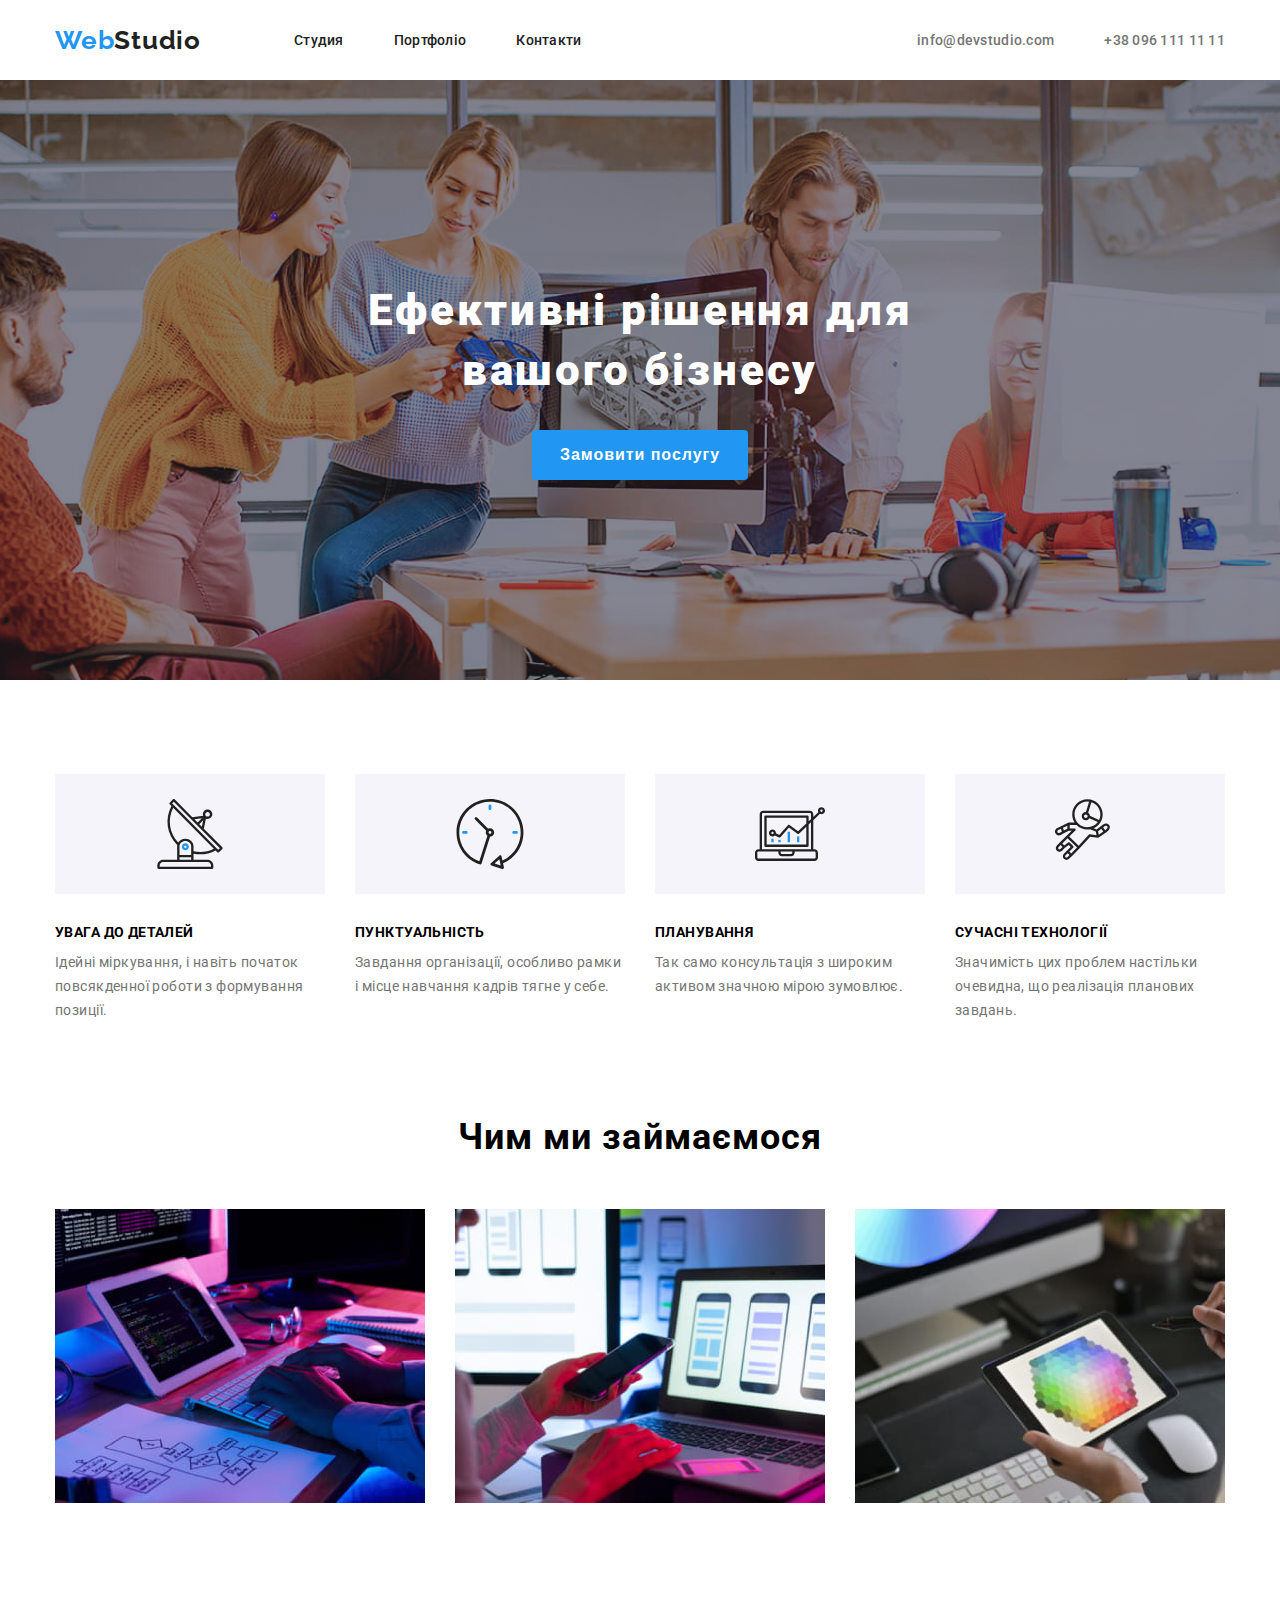
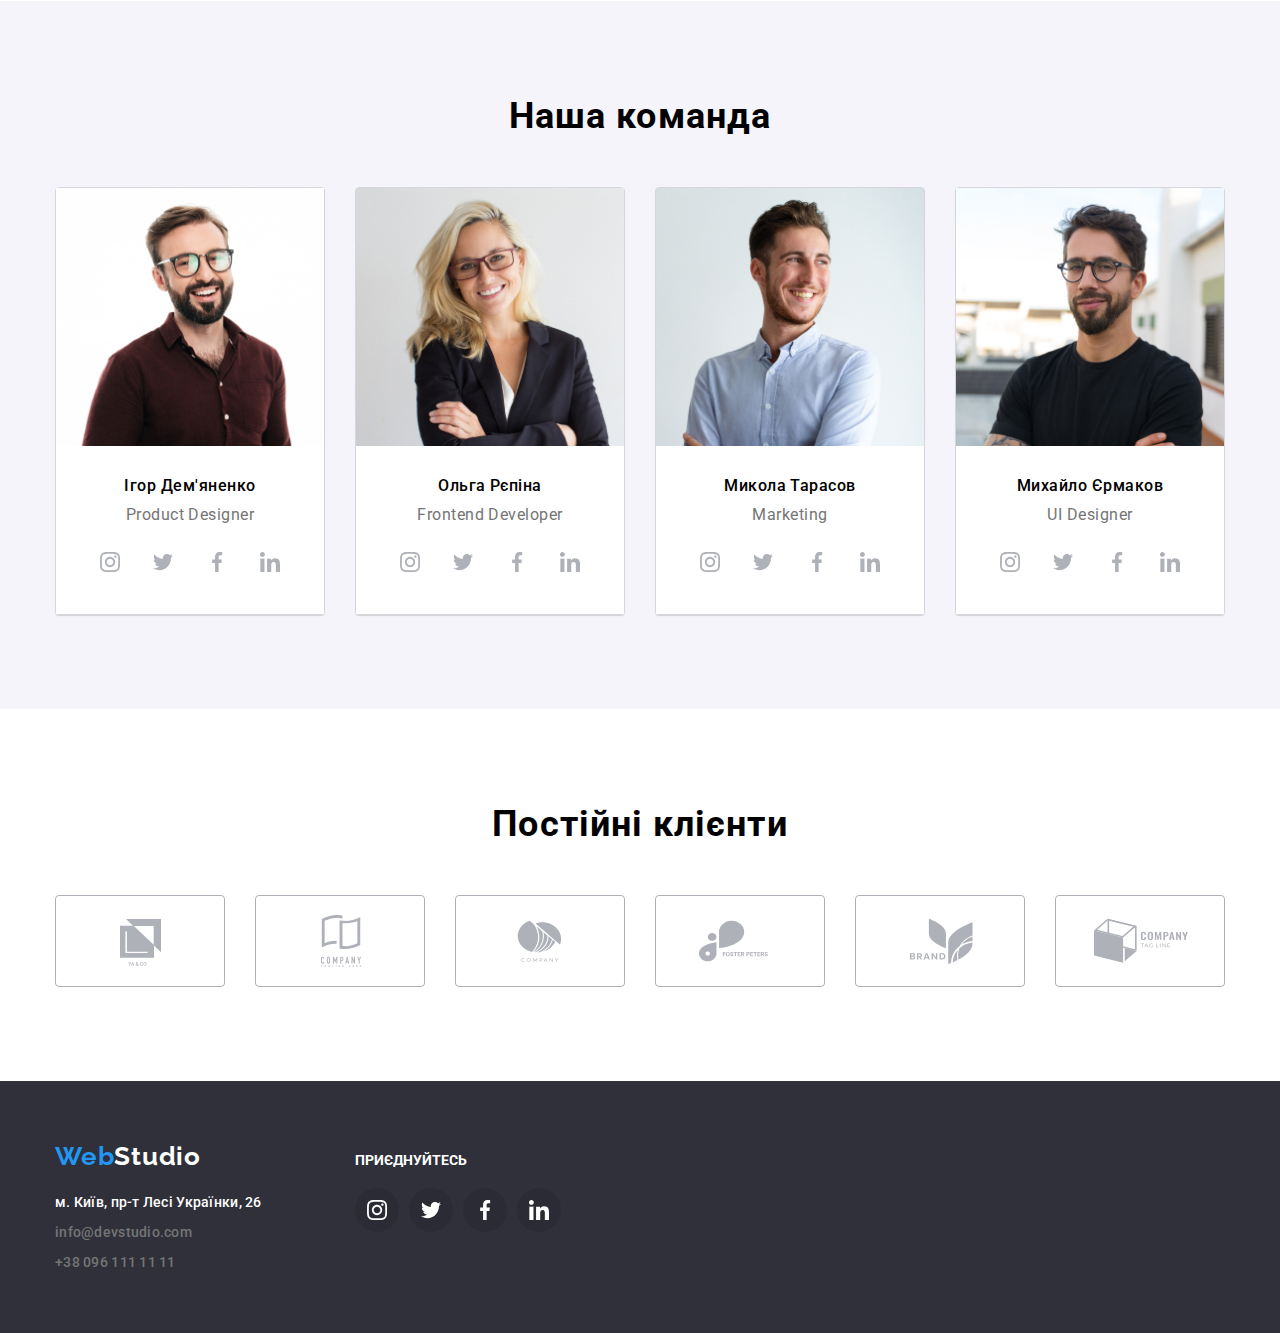
==== index.html @ 635dac6f "solution start" ====
<!DOCTYPE html>
<html lang="en">
  <head>
    <meta charset="UTF-8" />
    <meta name="viewport" content="width=device-width, initial-scale=1.0" />
    <title>Homework 4</title>
    <link rel="preconnect" href="https://fonts.googleapis.com" />
    <link rel="preconnect" href="https://fonts.gstatic.com" crossorigin />
    <link
      href="https://fonts.googleapis.com/css2?family=Raleway:ital,wght@0,100..900;1,100..900&family=Roboto:ital,wght@0,100;0,300;0,400;0,500;0,700;0,900;1,100;1,300;1,400;1,500;1,700;1,900&display=swap"
      rel="stylesheet"
    />
    <link rel="stylesheet" href="./css/style.css" />
  </head>
  <body>
    <header class="header">
      <div class="container">
        <div class="header__content">
          <a
            class="header__logo logo"
            href="https://mariiatropanets.github.io/HTML_Homework-4/"
          >
            <span class="logo__blue">Web</span>Studio
          </a>

          <nav class="nav">
            <ul class="nav__list">
              <li class="nav__item">
                <a class="nav__link" href="./index.html">Студия</a>
              </li>
              <li class="nav__item">
                <a class="nav__link" href="./portfolio.html">Портфоліо</a>
              </li>
              <li class="nav__item">
                <a class="nav__link" href="#">Контакти</a>
              </li>
            </ul>
          </nav>

          <div class="contacts header__contacts contacts--header">
            <a href="mailto:info@devstudio.com" class="contacts__link">
              info@devstudio.com</a
            >
            <a href="tel:+380961111111" class="contacts__link">
              +38 096 111 11 11
            </a>
          </div>
        </div>
      </div>
    </header>

    <main class="main">
      <section class="banner">
        <h1 class="banner__title">Ефективні рішення для вашого бізнесу</h1>
        <button class="banner__button">Замовити послугу</button>
      </section>

      <section class="features">
        <div class="container">
          <ul class="features__list">
            <li class="features__item">
              <div class="features__icon-container">
                <svg class="features__icon">
                  <use href="./images/spite.svg#antena"></use>
                </svg>
              </div>

              <h3 class="features__title">УВАГА ДО ДЕТАЛЕЙ</h3>
              <p class="features__text">
                Ідейні міркування, і навіть початок повсякденної роботи з
                формування позиції.
              </p>
            </li>
            <li class="features__item">
              <div class="features__icon-container">
                <svg class="features__icon">
                  <use href="./images/spite.svg#clock"></use>
                </svg>
              </div>

              <h3 class="features__title">ПУНКТУАЛЬНІСТЬ</h3>
              <p class="features__text">
                Завдання організації, особливо рамки і місце навчання кадрів
                тягне у себе.
              </p>
            </li>
            <li class="features__item">
              <div class="features__icon-container">
                <svg class="features__icon">
                  <use href="./images/spite.svg#diagramm"></use>
                </svg>
              </div>

              <h3 class="features__title">ПЛАНУВАННЯ</h3>
              <p class="features__text">
                Так само консультація з широким активом значною мірою зумовлює.
              </p>
            </li>
            <li class="features__item">
              <div class="features__icon-container">
                <svg class="features__icon">
                  <use href="./images/spite.svg#group"></use>
                </svg>
              </div>

              <h3 class="features__title">СУЧАСНІ ТЕХНОЛОГІЇ</h3>

              <p class="features__text">
                Значимість цих проблем настільки очевидна, що реалізація
                планових завдань.
              </p>
            </li>
          </ul>
        </div>
      </section>

      <section class="services">
        <div class="container">
          <h2 class="services__title">Чим ми займаємося</h2>
          <ul class="services__list">
            <li class="services__item">
              <img
                src="./images/services--1.jpg"
                alt="Service photo"
                class="services__image"
              />
            </li>
            <li class="services__item">
              <img
                src="./images/services--2.jpg"
                alt="Service photo"
                class="services__image"
              />
            </li>
            <li class="services__item">
              <img
                src="./images/services--3.jpg"
                alt="Service photo"
                class="services__image"
              />
            </li>
          </ul>
        </div>
      </section>

      <section class="team">
        <div class="container">
          <h2 class="team__title">Наша команда</h2>
          <ul class="team__list">
            <li class="team__item person">
              <img
                class="person__image"
                src="./images/team--1.jpg"
                alt="person photo"
              />
              <div class="person__info">
                <h3 class="person__name">Ігор Дем'яненко</h3>
                <p class="person__role">Product Designer</p>

                <div class="social">
                  <ul class="social__list">
                    <li class="social__item">
                      <svg class="social__icon">
                        <use href="./images/spite.svg#instagram"></use>
                      </svg>
                    </li>
                    <li class="social__item">
                      <svg class="social__icon">
                        <use href="./images/spite.svg#twitter"></use>
                      </svg>
                    </li>
                    <li class="social__item">
                      <svg class="social__icon">
                        <use href="./images/spite.svg#facebook"></use>
                      </svg>
                    </li>
                    <li class="social__item">
                      <svg class="social__icon">
                        <use href="./images/spite.svg#linkedin"></use>
                      </svg>
                    </li>
                  </ul>
                </div>
              </div>
            </li>
            <li class="team__item person">
              <img
                class="person__image"
                src="./images/team--2.jpg"
                alt="person photo"
              />
              <div class="person__info">
                <h3 class="person__name">Ольга Рєпіна</h3>
                <p class="person__role">Frontend Developer</p>
                <div class="social">
                  <ul class="social__list">
                    <li class="social__item">
                      <svg class="social__icon">
                        <use href="./images/spite.svg#instagram"></use>
                      </svg>
                    </li>
                    <li class="social__item">
                      <svg class="social__icon">
                        <use href="./images/spite.svg#twitter"></use>
                      </svg>
                    </li>
                    <li class="social__item">
                      <svg class="social__icon">
                        <use href="./images/spite.svg#facebook"></use>
                      </svg>
                    </li>
                    <li class="social__item">
                      <svg class="social__icon">
                        <use href="./images/spite.svg#linkedin"></use>
                      </svg>
                    </li>
                  </ul>
                </div>
              </div>
            </li>
            <li class="team__item person">
              <img
                class="person__image"
                src="./images/team--3.jpg"
                alt="person photo"
              />

              <div class="person__info">
                <h3 class="person__name">Микола Тарасов</h3>
                <p class="person__role">Marketing</p>
                <div class="social">
                  <ul class="social__list">
                    <li class="social__item">
                      <svg class="social__icon">
                        <use href="./images/spite.svg#instagram"></use>
                      </svg>
                    </li>
                    <li class="social__item">
                      <svg class="social__icon">
                        <use href="./images/spite.svg#twitter"></use>
                      </svg>
                    </li>
                    <li class="social__item">
                      <svg class="social__icon">
                        <use href="./images/spite.svg#facebook"></use>
                      </svg>
                    </li>
                    <li class="social__item">
                      <svg class="social__icon">
                        <use href="./images/spite.svg#linkedin"></use>
                      </svg>
                    </li>
                  </ul>
                </div>
              </div>
            </li>
            <li class="team__item person">
              <img
                class="person__image"
                src="./images/team--4.jpg"
                alt="person photo"
              />
              <div class="person__info">
                <h3 class="person__name">Михайло Єрмаков</h3>
                <p class="person__role">UI Designer</p>
                <div class="social">
                  <ul class="social__list">
                    <li class="social__item">
                      <svg class="social__icon">
                        <use href="./images/spite.svg#instagram"></use>
                      </svg>
                    </li>
                    <li class="social__item">
                      <svg class="social__icon">
                        <use href="./images/spite.svg#twitter"></use>
                      </svg>
                    </li>
                    <li class="social__item">
                      <svg class="social__icon">
                        <use href="./images/spite.svg#facebook"></use>
                      </svg>
                    </li>
                    <li class="social__item">
                      <svg class="social__icon">
                        <use href="./images/spite.svg#linkedin"></use>
                      </svg>
                    </li>
                  </ul>
                </div>
              </div>
            </li>
          </ul>
        </div>
      </section>

      <section class="clients">
        <div class="container">
          <h2 class="clients__title">Постійні клієнти</h2>
          <ul class="clients__list">
            <li class="clients__item">
              <svg class="clients__icon">
                <use href="./images/spite.svg#client1"></use>
              </svg>
            </li>
            <li class="clients__item">
              <svg class="clients__icon">
                <use href="./images/spite.svg#client2"></use>
              </svg>
            </li>
            <li class="clients__item">
              <svg class="clients__icon">
                <use href="./images/spite.svg#client3"></use>
              </svg>
            </li>
            <li class="clients__item">
              <svg class="clients__icon">
                <use href="./images/spite.svg#client4"></use>
              </svg>
            </li>
            <li class="clients__item">
              <svg class="clients__icon">
                <use href="./images/spite.svg#client5"></use>
              </svg>
            </li>
            <li class="clients__item">
              <svg class="clients__icon">
                <use href="./images/spite.svg#client6"></use>
              </svg>
            </li>
          </ul>
        </div>
      </section>
    </main>

    <footer class="footer">
      <div class="container">
        <div class="footer__content">
          <div class="footer__contacts">
            <a
              class="logo logo--footer"
              href="https://mariiatropanets.github.io/HTML_Homework-2/"
            >
              <span class="logo__blue"> Web </span>
              Studio
            </a>
            <div class="contacts contacts--footer">
              <address class="contacts__address">
                <a
                  href="https://maps.app.goo.gl/Jf8u5sLAM8RG6K3F6"
                  class="contacts__link contacts__link--address"
                  target="_blank"
                >
                  м. Київ, пр-т Лесі Українки, 26
                </a>
              </address>
              <a href="mailto:info@devstudio.com" class="contacts__link">
                info@devstudio.com</a
              >
              <a href="tel:+380961111111" class="contacts__link">
                +38 096 111 11 11
              </a>
            </div>
          </div>

          <div class="footer__social social">
            <h3 class="social__title">приєднуйтесь</h3>

            <ul class="social__list">
              <li class="social__item social__item--footer">
                <svg class="social__icon">
                  <use href="./images/spite.svg#instagram"></use>
                </svg>
              </li>
              <li class="social__item social__item--footer">
                <svg class="social__icon">
                  <use href="./images/spite.svg#twitter"></use>
                </svg>
              </li>
              <li class="social__item social__item--footer">
                <svg class="social__icon">
                  <use href="./images/spite.svg#facebook"></use>
                </svg>
              </li>
              <li class="social__item social__item--footer">
                <svg class="social__icon">
                  <use href="./images/spite.svg#linkedin"></use>
                </svg>
              </li>
            </ul>
          </div>
        </div>
      </div>
    </footer>
  </body>
</html>
---- css/style.css ----
@import "blocks/container.css";
@import "blocks/header.css";
@import "blocks/logo.css";
@import "blocks/nav.css";
@import "blocks/contacts.css";
@import "blocks/baner.css";
@import "blocks/features.css";
@import "blocks/services.css";
@import "blocks/team.css";
@import "blocks/social.css";
@import "blocks/person.css";
@import "blocks/clients.css";

@import "blocks/portfolio.css";

@import "blocks/footer.css";
@import "blocks/projects.css";
@import "blocks/filters.css";


* {
  box-sizing: border-box;
}

:root {
  --color--blue: #2196f3;
  --color--gray: #757575;
  --color--light-gray: #f5f4fa;
  --color--dark-blue: #2f303a;
  --color--text-black: #212121;
  --color--icon-gray: #afb1b8;
}
html {
  font-family: Roboto, sans-serif;
}

body {
  margin: 0;
}
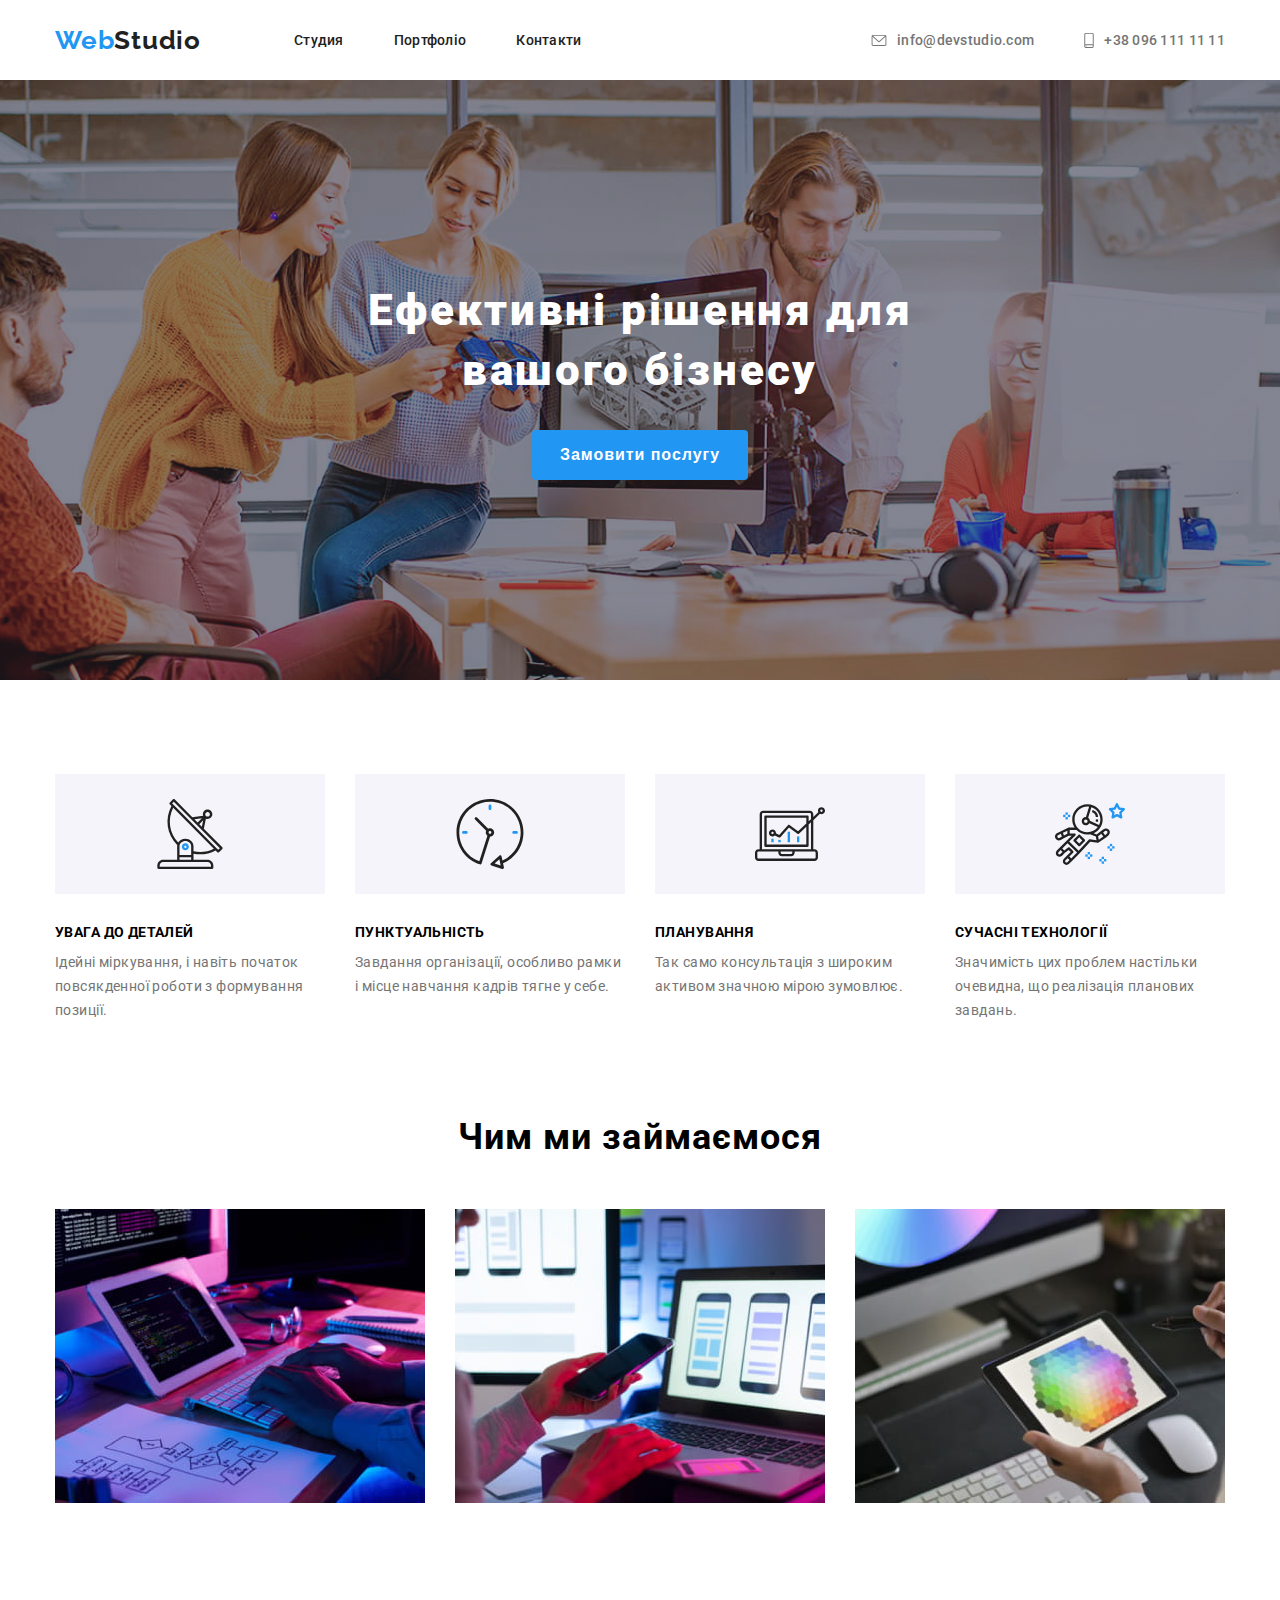
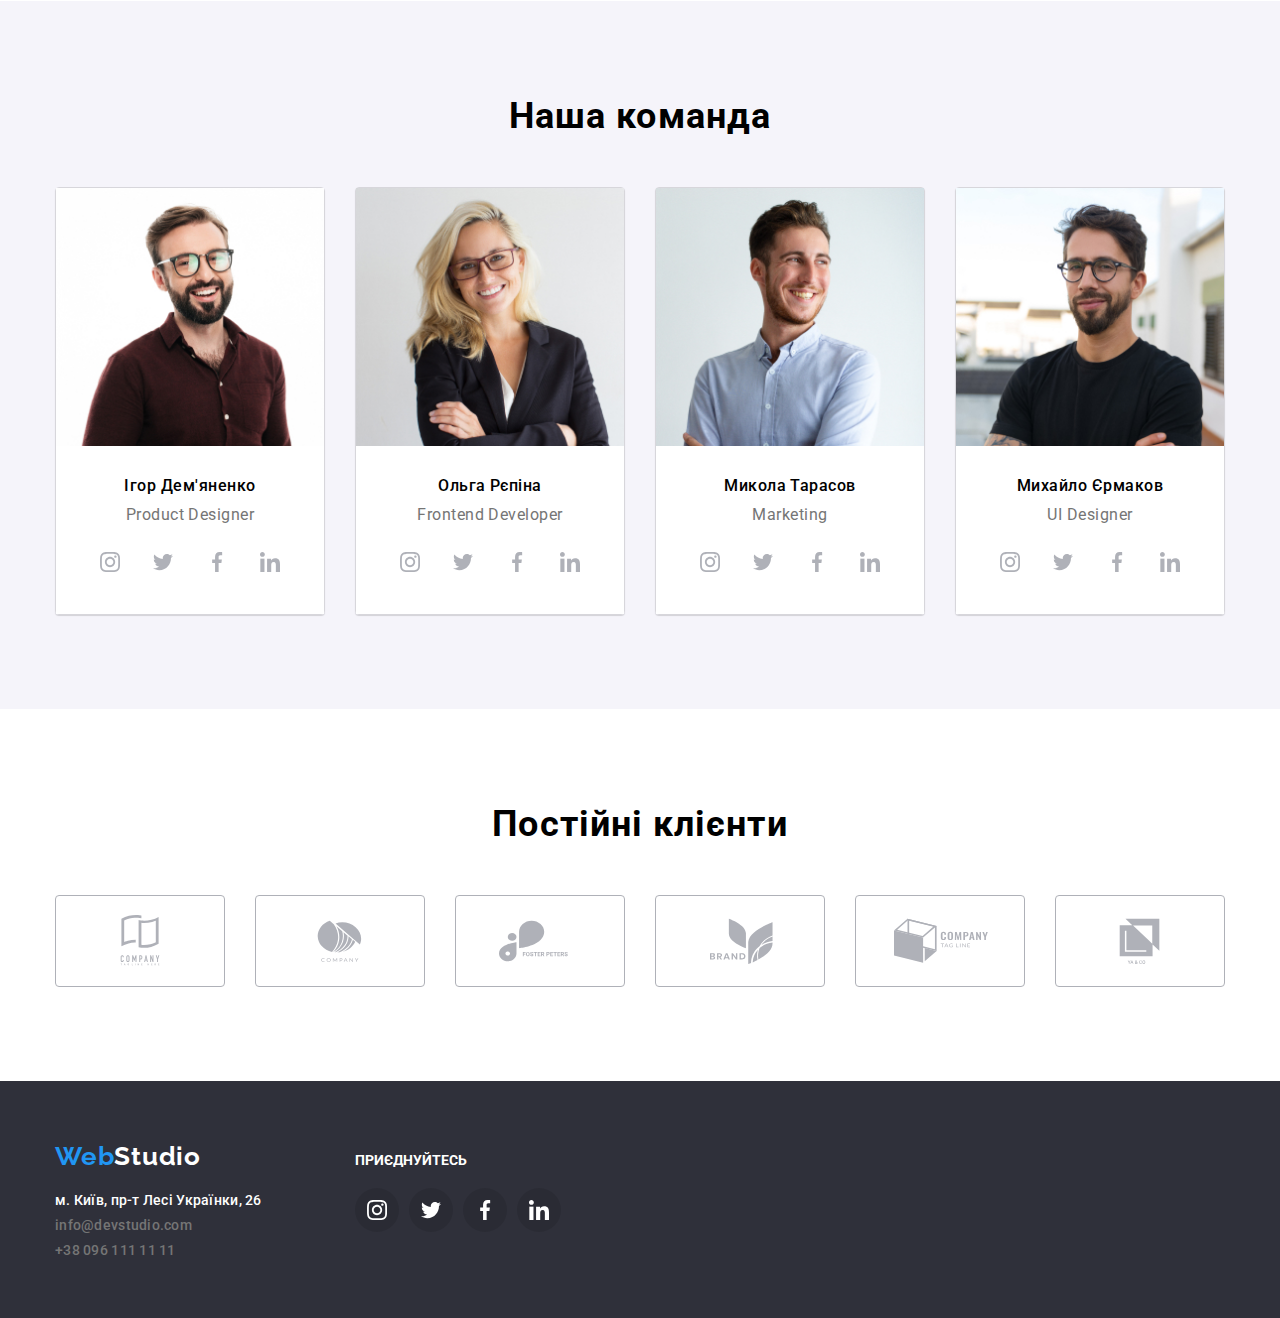
==== commit 5bbfe84b: "project done" ====
--- a/index.html
+++ b/index.html
@@ -39,9 +39,15 @@
 
           <div class="contacts header__contacts contacts--header">
             <a href="mailto:info@devstudio.com" class="contacts__link">
+              <svg class="contacts__icon contacts__icon--email">
+                <use href="./images/sprite.svg#envelope"></use>
+              </svg>
               info@devstudio.com</a
             >
             <a href="tel:+380961111111" class="contacts__link">
+              <svg class="contacts__icon contacts__icon--smartphone">
+                <use href="./images/sprite.svg#smartphone"></use>
+              </svg>
               +38 096 111 11 11
             </a>
           </div>
@@ -61,7 +67,7 @@
             <li class="features__item">
               <div class="features__icon-container">
                 <svg class="features__icon">
-                  <use href="./images/spite.svg#antena"></use>
+                  <use href="./images/sprite.svg#antena"></use>
                 </svg>
               </div>
 
@@ -74,7 +80,7 @@
             <li class="features__item">
               <div class="features__icon-container">
                 <svg class="features__icon">
-                  <use href="./images/spite.svg#clock"></use>
+                  <use href="./images/sprite.svg#clock"></use>
                 </svg>
               </div>
 
@@ -87,7 +93,7 @@
             <li class="features__item">
               <div class="features__icon-container">
                 <svg class="features__icon">
-                  <use href="./images/spite.svg#diagramm"></use>
+                  <use href="./images/sprite.svg#diagram"></use>
                 </svg>
               </div>
 
@@ -99,7 +105,7 @@
             <li class="features__item">
               <div class="features__icon-container">
                 <svg class="features__icon">
-                  <use href="./images/spite.svg#group"></use>
+                  <use href="./images/sprite.svg#astronaut"></use>
                 </svg>
               </div>
 
@@ -161,22 +167,22 @@
                   <ul class="social__list">
                     <li class="social__item">
                       <svg class="social__icon">
-                        <use href="./images/spite.svg#instagram"></use>
-                      </svg>
-                    </li>
-                    <li class="social__item">
-                      <svg class="social__icon">
-                        <use href="./images/spite.svg#twitter"></use>
-                      </svg>
-                    </li>
-                    <li class="social__item">
-                      <svg class="social__icon">
-                        <use href="./images/spite.svg#facebook"></use>
-                      </svg>
-                    </li>
-                    <li class="social__item">
-                      <svg class="social__icon">
-                        <use href="./images/spite.svg#linkedin"></use>
+                        <use href="./images/sprite.svg#instagram"></use>
+                      </svg>
+                    </li>
+                    <li class="social__item">
+                      <svg class="social__icon">
+                        <use href="./images/sprite.svg#twitter"></use>
+                      </svg>
+                    </li>
+                    <li class="social__item">
+                      <svg class="social__icon">
+                        <use href="./images/sprite.svg#facebook"></use>
+                      </svg>
+                    </li>
+                    <li class="social__item">
+                      <svg class="social__icon">
+                        <use href="./images/sprite.svg#linkedin"></use>
                       </svg>
                     </li>
                   </ul>
@@ -196,22 +202,22 @@
                   <ul class="social__list">
                     <li class="social__item">
                       <svg class="social__icon">
-                        <use href="./images/spite.svg#instagram"></use>
-                      </svg>
-                    </li>
-                    <li class="social__item">
-                      <svg class="social__icon">
-                        <use href="./images/spite.svg#twitter"></use>
-                      </svg>
-                    </li>
-                    <li class="social__item">
-                      <svg class="social__icon">
-                        <use href="./images/spite.svg#facebook"></use>
-                      </svg>
-                    </li>
-                    <li class="social__item">
-                      <svg class="social__icon">
-                        <use href="./images/spite.svg#linkedin"></use>
+                        <use href="./images/sprite.svg#instagram"></use>
+                      </svg>
+                    </li>
+                    <li class="social__item">
+                      <svg class="social__icon">
+                        <use href="./images/sprite.svg#twitter"></use>
+                      </svg>
+                    </li>
+                    <li class="social__item">
+                      <svg class="social__icon">
+                        <use href="./images/sprite.svg#facebook"></use>
+                      </svg>
+                    </li>
+                    <li class="social__item">
+                      <svg class="social__icon">
+                        <use href="./images/sprite.svg#linkedin"></use>
                       </svg>
                     </li>
                   </ul>
@@ -232,22 +238,22 @@
                   <ul class="social__list">
                     <li class="social__item">
                       <svg class="social__icon">
-                        <use href="./images/spite.svg#instagram"></use>
-                      </svg>
-                    </li>
-                    <li class="social__item">
-                      <svg class="social__icon">
-                        <use href="./images/spite.svg#twitter"></use>
-                      </svg>
-                    </li>
-                    <li class="social__item">
-                      <svg class="social__icon">
-                        <use href="./images/spite.svg#facebook"></use>
-                      </svg>
-                    </li>
-                    <li class="social__item">
-                      <svg class="social__icon">
-                        <use href="./images/spite.svg#linkedin"></use>
+                        <use href="./images/sprite.svg#instagram"></use>
+                      </svg>
+                    </li>
+                    <li class="social__item">
+                      <svg class="social__icon">
+                        <use href="./images/sprite.svg#twitter"></use>
+                      </svg>
+                    </li>
+                    <li class="social__item">
+                      <svg class="social__icon">
+                        <use href="./images/sprite.svg#facebook"></use>
+                      </svg>
+                    </li>
+                    <li class="social__item">
+                      <svg class="social__icon">
+                        <use href="./images/sprite.svg#linkedin"></use>
                       </svg>
                     </li>
                   </ul>
@@ -267,22 +273,22 @@
                   <ul class="social__list">
                     <li class="social__item">
                       <svg class="social__icon">
-                        <use href="./images/spite.svg#instagram"></use>
-                      </svg>
-                    </li>
-                    <li class="social__item">
-                      <svg class="social__icon">
-                        <use href="./images/spite.svg#twitter"></use>
-                      </svg>
-                    </li>
-                    <li class="social__item">
-                      <svg class="social__icon">
-                        <use href="./images/spite.svg#facebook"></use>
-                      </svg>
-                    </li>
-                    <li class="social__item">
-                      <svg class="social__icon">
-                        <use href="./images/spite.svg#linkedin"></use>
+                        <use href="./images/sprite.svg#instagram"></use>
+                      </svg>
+                    </li>
+                    <li class="social__item">
+                      <svg class="social__icon">
+                        <use href="./images/sprite.svg#twitter"></use>
+                      </svg>
+                    </li>
+                    <li class="social__item">
+                      <svg class="social__icon">
+                        <use href="./images/sprite.svg#facebook"></use>
+                      </svg>
+                    </li>
+                    <li class="social__item">
+                      <svg class="social__icon">
+                        <use href="./images/sprite.svg#linkedin"></use>
                       </svg>
                     </li>
                   </ul>
@@ -299,32 +305,32 @@
           <ul class="clients__list">
             <li class="clients__item">
               <svg class="clients__icon">
-                <use href="./images/spite.svg#client1"></use>
-              </svg>
-            </li>
-            <li class="clients__item">
-              <svg class="clients__icon">
-                <use href="./images/spite.svg#client2"></use>
-              </svg>
-            </li>
-            <li class="clients__item">
-              <svg class="clients__icon">
-                <use href="./images/spite.svg#client3"></use>
-              </svg>
-            </li>
-            <li class="clients__item">
-              <svg class="clients__icon">
-                <use href="./images/spite.svg#client4"></use>
-              </svg>
-            </li>
-            <li class="clients__item">
-              <svg class="clients__icon">
-                <use href="./images/spite.svg#client5"></use>
-              </svg>
-            </li>
-            <li class="clients__item">
-              <svg class="clients__icon">
-                <use href="./images/spite.svg#client6"></use>
+                <use href="./images/sprite.svg#client1"></use>
+              </svg>
+            </li>
+            <li class="clients__item">
+              <svg class="clients__icon">
+                <use href="./images/sprite.svg#client2"></use>
+              </svg>
+            </li>
+            <li class="clients__item">
+              <svg class="clients__icon">
+                <use href="./images/sprite.svg#client3"></use>
+              </svg>
+            </li>
+            <li class="clients__item">
+              <svg class="clients__icon">
+                <use href="./images/sprite.svg#client4"></use>
+              </svg>
+            </li>
+            <li class="clients__item">
+              <svg class="clients__icon">
+                <use href="./images/sprite.svg#client5"></use>
+              </svg>
+            </li>
+            <li class="clients__item">
+              <svg class="clients__icon">
+                <use href="./images/sprite.svg#client6"></use>
               </svg>
             </li>
           </ul>
@@ -368,22 +374,22 @@
             <ul class="social__list">
               <li class="social__item social__item--footer">
                 <svg class="social__icon">
-                  <use href="./images/spite.svg#instagram"></use>
+                  <use href="./images/sprite.svg#instagram"></use>
                 </svg>
               </li>
               <li class="social__item social__item--footer">
                 <svg class="social__icon">
-                  <use href="./images/spite.svg#twitter"></use>
+                  <use href="./images/sprite.svg#twitter"></use>
                 </svg>
               </li>
               <li class="social__item social__item--footer">
                 <svg class="social__icon">
-                  <use href="./images/spite.svg#facebook"></use>
+                  <use href="./images/sprite.svg#facebook"></use>
                 </svg>
               </li>
               <li class="social__item social__item--footer">
                 <svg class="social__icon">
-                  <use href="./images/spite.svg#linkedin"></use>
+                  <use href="./images/sprite.svg#linkedin"></use>
                 </svg>
               </li>
             </ul>
@@ -391,5 +397,17 @@
         </div>
       </div>
     </footer>
+
+    <section class="modal">
+      <div class="modal__backdrop">
+        <div class="modal__window">
+          <button type="button" class="modal__button">
+            <svg class="modal__icon">
+              <use href="./images/sprite.svg#cross"></use>
+            </svg>
+          </button>
+        </div>
+      </div>
+    </section>
   </body>
 </html>
--- a/css/style.css
+++ b/css/style.css
@@ -16,7 +16,7 @@
 @import "blocks/footer.css";
 @import "blocks/projects.css";
 @import "blocks/filters.css";
-
+@import "blocks/modal.css";
 
 * {
   box-sizing: border-box;
